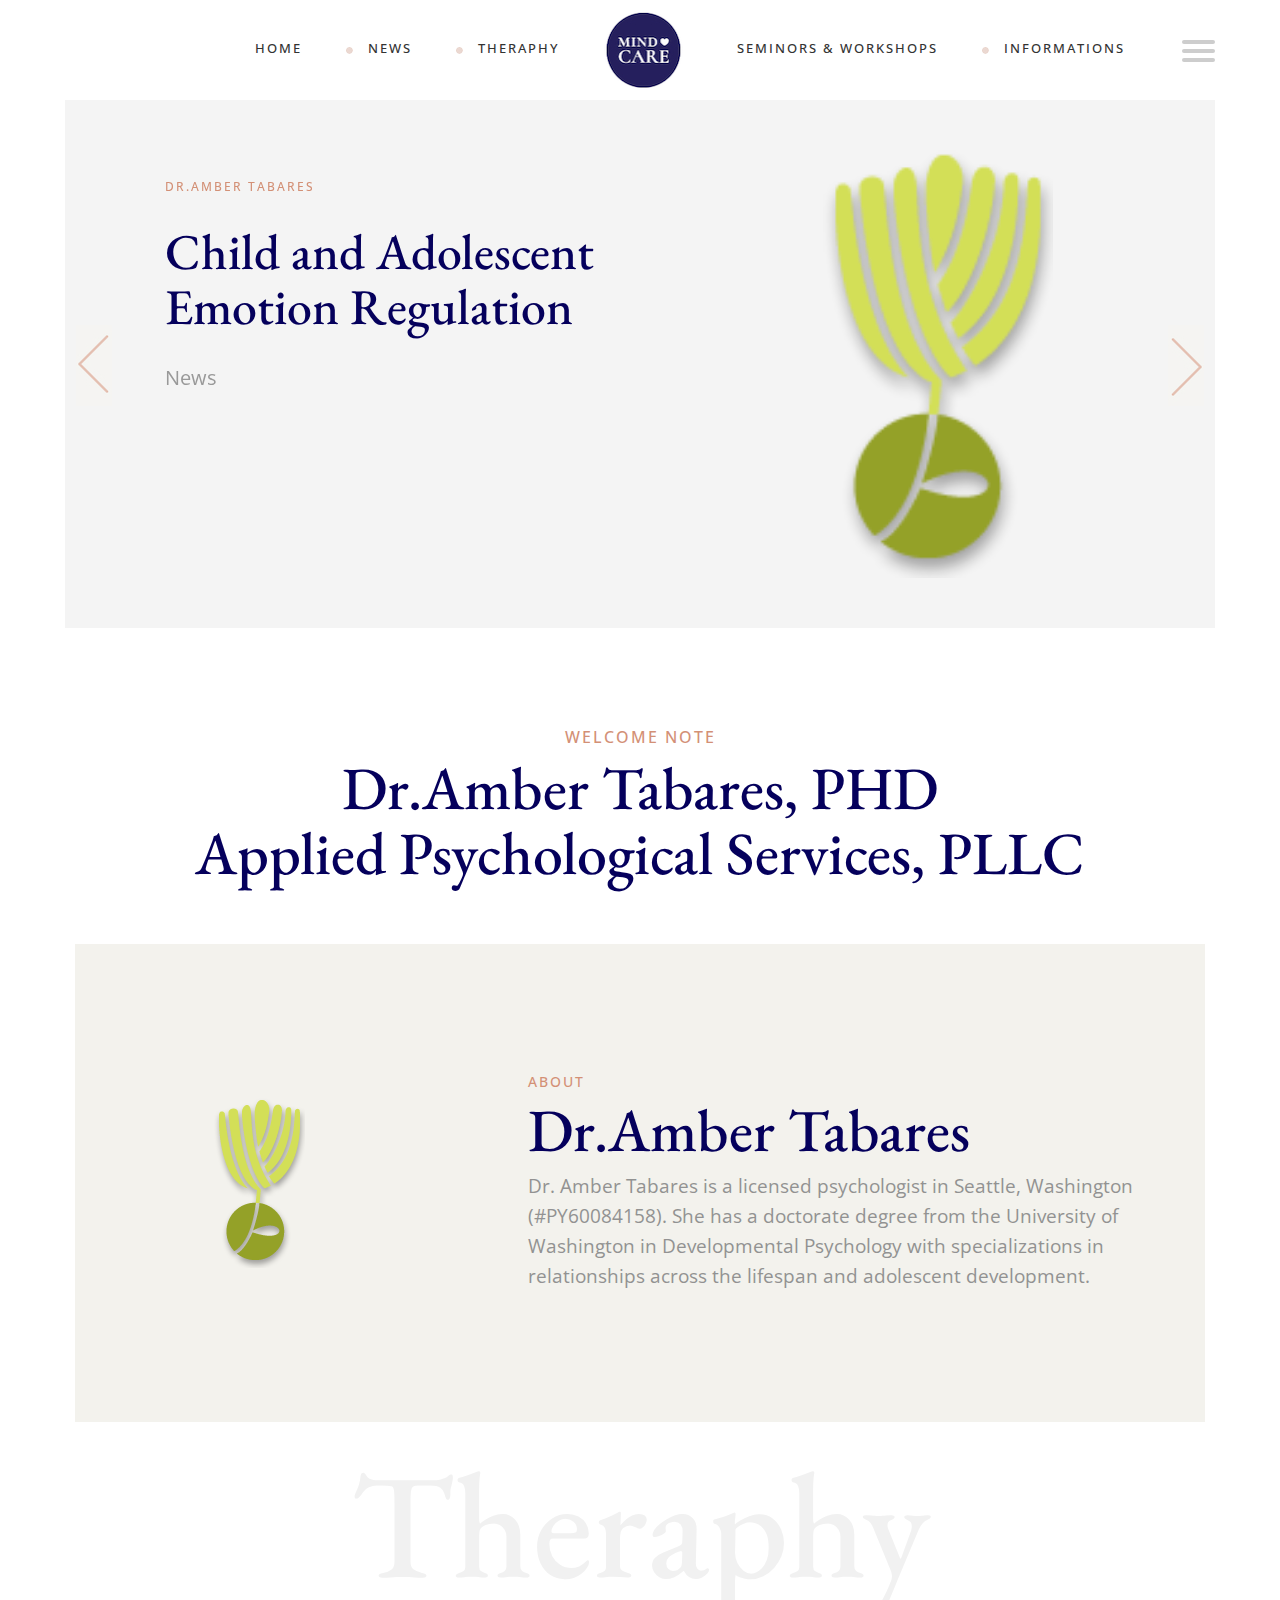
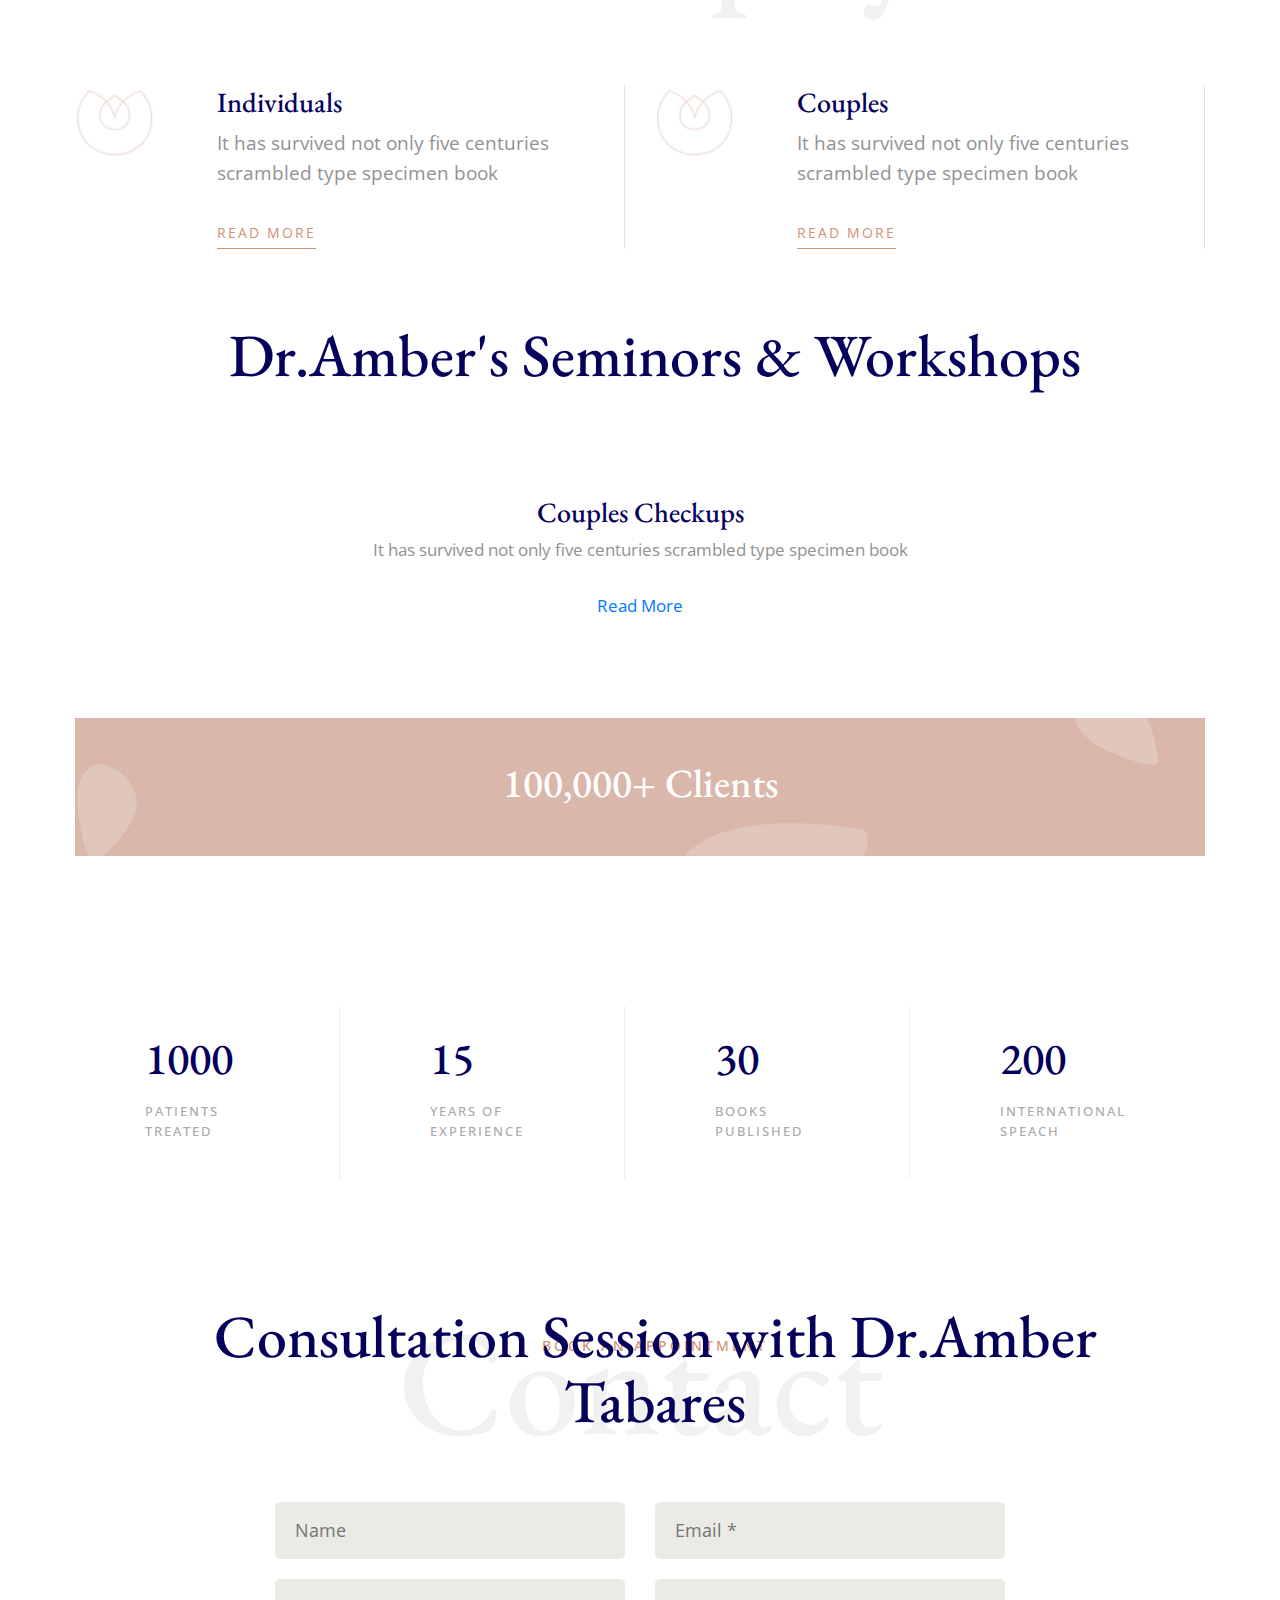
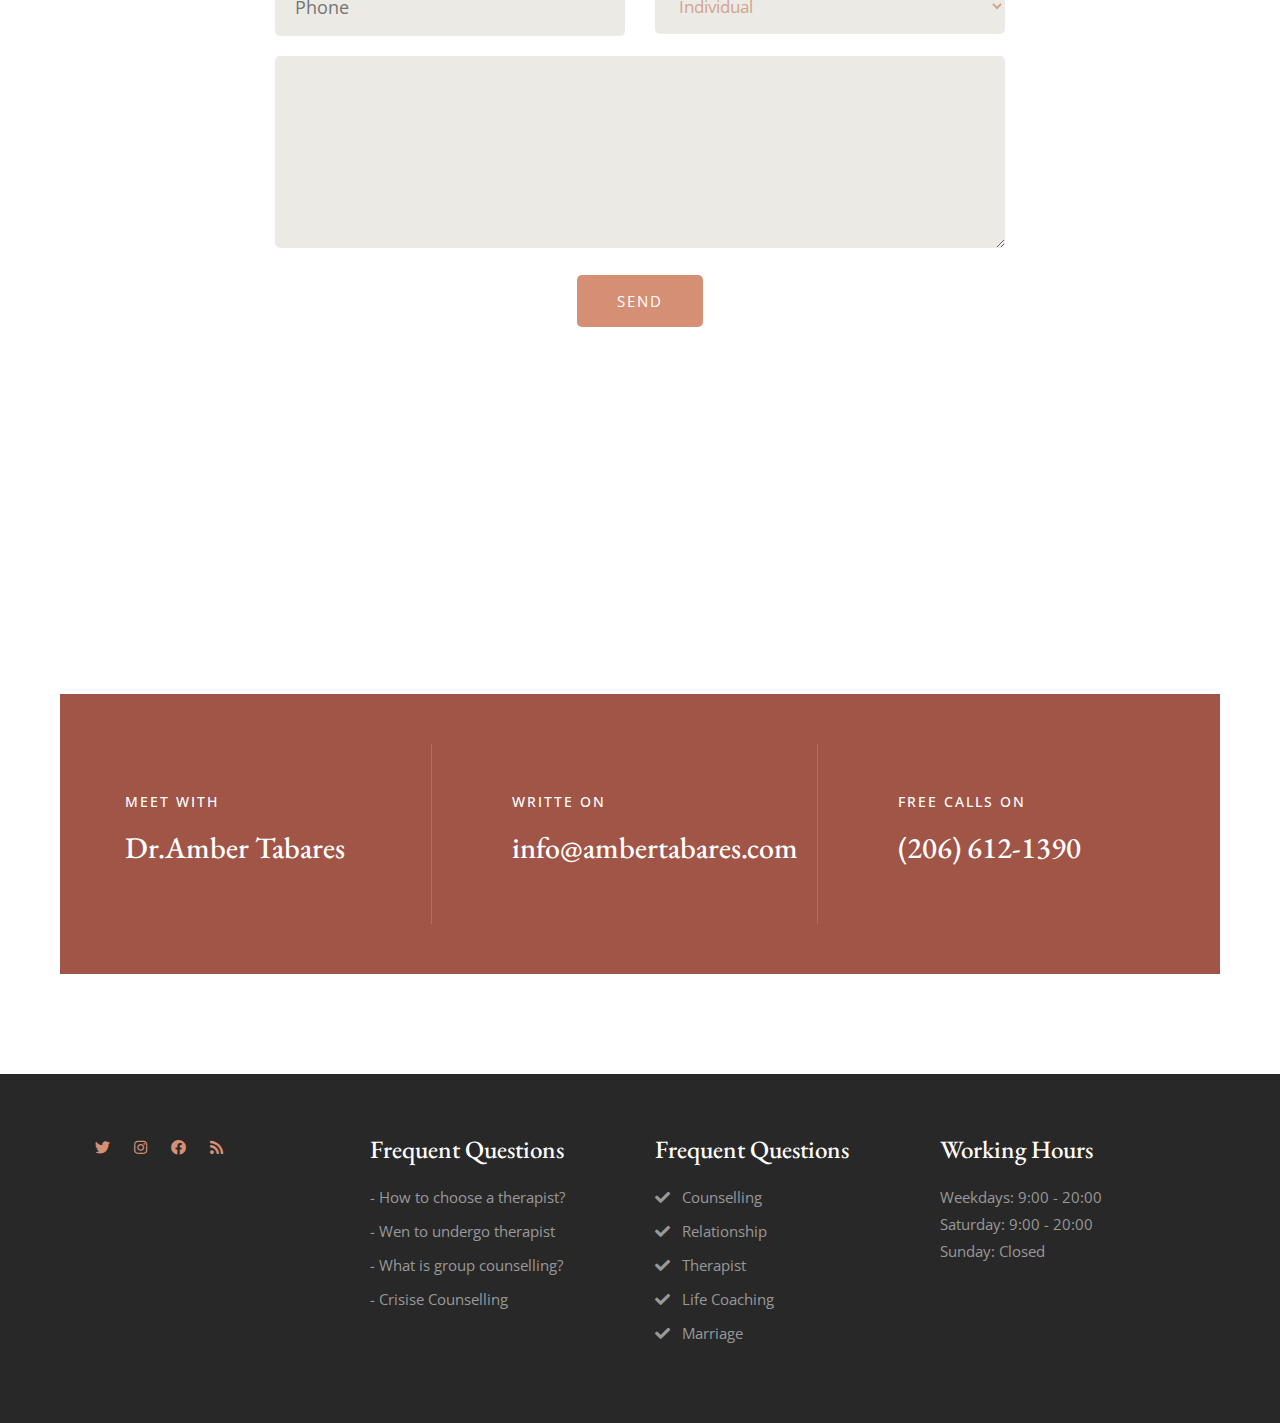
==== amber.html @ 950cd380 "2st commit" ====
<!DOCTYPE html>
<html lang="en">

<head>
    <meta name="viewport" content="width=device-width, initial-scale=1" />
    <meta http-equiv="content-type" content="text/html; charset=utf-8" />
    <meta name="author" content="Mindcare"/>
    <meta name="description" content="Mindcare">
    <link rel="icon" type="image/png" href="images/favicon.png">   
    <meta http-equiv="X-UA-Compatible" content="IE=edge">
    <!-- Document title -->
    <title>Mindcare</title>
    <!-- Stylesheets & Fonts -->
	<link href="css/style.css" rel="stylesheet">
	<link href="css/plugins.css" rel="stylesheet">
	<link href="https://fonts.googleapis.com/css2?family=Open+Sans:wght@400;600;700&display=swap" rel="stylesheet">
	<link href="https://fonts.googleapis.com/css2?family=EB+Garamond:ital,wght@0,400;0,500;0,600;0,700;0,800;1,600&display=swap" rel="stylesheet">
</head>

<body>
    <!-- Body Inner -->
    <div class="body-main-div">
		<div class="header-div">
			<div class="container-fluid">
				<div class="row">
					<div class="col-lg-12 col-12 col-md-12">
						<ul class="menu-div res-hide">
							<li><a href="#"> Home </a></li>
							<li><a href="#"> <img src="images/dot.png" alt=""/> News </a></li>
							<li><a href="#"> <img src="images/dot.png" alt=""/> Theraphy </a></li>
							<li class="logo"><a href="index.html"> <img src="images/logo.png" alt=""/></a></li>
							<li><a href="#"> Seminors & Workshops </a></li>
							<li><a href="#"> <img src="images/dot.png" alt=""/> Informations </a></li>
						
						</ul>
						<div class="logo desk-hide res-block p-xs-20">
							<a href="index.html"> <img src="images/logo.png" alt=""/></a>
						</div>
							
						<nav role='navigation'>
							<div id="menuToggle">
								<input type="checkbox" />
								<span></span>
								<span></span>
								<span></span>
								<ul id="menu" class="res-menu">
									<li><a href="#"> <img src="images/dot.png" alt=""/> Home </a></li>
									<li><a href="#"> <img src="images/dot.png" alt=""/> News </a></li>
									<li><a href="#"> <img src="images/dot.png" alt=""/> Theraphy </a></li>
									<li><a href="#"> <img src="images/dot.png" alt=""/> Seminors & Workshops  </a></li>
									<li><a href="#"> <img src="images/dot.png" alt=""/> Informations </a></li>
								
								</ul>
							</div>
						</nav>
					</div>
				</div>
			</div>
		</div>
		
		<!-- Banner div -->
		<div class="banner-div">
			<div class="container-fluid">
				<div class=" background-grey">
					<div id="demo" class="carousel slide" data-ride="carousel">

	  
						<!-- The slideshow -->
						<div class="carousel-inner">
							<div class="carousel-item active">
								<div class="row">
									<div class="col-lg-7">
										<div class="banner-des">
											<h6>Dr.Amber Tabares</h6>
											<h2 class="f-xs-25">Child and Adolescent Emotion Regulation</h2>
											<p class="f-xs-16">News</p>
											
										</div>
									</div>
									<div class="col-lg-5 col-md-7 center">
										<img src="images/logoflower.png" alt="" style="width: 80% !important;" class="banner-img"/>
									</div>
								</div>
							</div>
							<div class="carousel-item">
								<div class="row">
									<div class="col-lg-7">
										<div class="banner-des">
											<h6>Dr.Amber Tabares</h6>
											<h2 class="f-xs-25"> The Benifits of Playing Video Games</h2>
											<p class="f-xs-16">News</p>
										</div>
									</div>
									<div class="col-lg-5 col-md-7 center">
										<img src="images/logoflower.png" alt=""  style="width: 80% !important;" class="banner-img"/>
									</div>
								</div>
							</div>
							<div class="carousel-item">
								<div class="row">
									<div class="col-lg-7">
										<div class="banner-des">
											<h6>Dr.Amber Tabares</h6>
											<h2 class="f-xs-25">Adolescent Emotional Response to Music and Risk-Taking Behavior</h2>
											<p class="f-xs-16">News</p>
										</div>
									</div>
									<div class="col-lg-5 col-md-7 center">
										<img src="images/logoflower.png" alt=""  style="width: 80% !important;" class="banner-img"/>
									</div>
								</div>
							</div>
		
						</div>
	  
						  <!-- Left and right controls -->
						  <a class="carousel-control-prev" href="#demo" data-slide="prev">
							<span> <img src="images/prev.jpg" alt="Previous"/> </span>
						  </a>
						  <a class="carousel-control-next" href="#demo" data-slide="next">
							<span> <img src="images/next.jpg" alt="Next"/>  </span>
						  </a>
					</div>

				</div>
			</div>
		</div>
		<!-- Banner div -->
		
		<div class="content-main-div">
		
			<div class="container">
				<div class="row">
					<div class="col-lg-12 col-md-12 text-center tit-div p-t-100 p-b-50">
						<h5>Welcome Note</h5>
						<h2 class="f-xs-25">Dr.Amber Tabares, PHD <br/>
						Applied Psychological Services, PLLC </h2>
						<!--<img src="images/sign.jpg" alt=""/>-->
					</div>
				</div>
			</div>
			
			<div class="container-fluid">
				<div class="doctor-bio-info p-50 p-xs-20">
					<div class="row">
						<div class="col-lg-4 col-md-6" style="    padding: 104px;">
							<img src="images/logoflower.png" alt="Dr. Daniel J"/>
						</div>
						<div class="col-lg-8 col-md-6">
							<div class="p-t-80 p-l-50 p-xs-20">
								<h5> About </h5>
								<h2 class="f-xs-25">Dr.Amber Tabares</h2>
								<p class="text-light-color p-b-50 f-xs-16">Dr. Amber Tabares is a licensed psychologist in Seattle, Washington (#PY60084158). She has a doctorate degree from the University of Washington in Developmental Psychology with specializations in relationships across the lifespan and adolescent development.</p>
								<!--<img src="images/award1.png" alt=""/>
								<img src="images/award2.png" alt=""/>
								<img src="images/award3.png" alt=""/>-->
							</div>
						</div>
					</div>
				</div>
			</div>
			<div class="marg-titi m-t-50 m-b-3 col-lg-10 text-center center">
						<h1>Theraphy</h1>
						</div>
			<div class="container-fluid">
				<div class="p-t-100 p-b-80 ">
					<div class="row">
						<div class="col-lg-6 col-md-6 col-12">
							<div class="abt-three-box">
								<div class="row">
									<div class="col-lg-3">
										<img src="images/icon1.png" alt=""/>
									</div>
									<div class="col-lg-9">
										<h3>Individuals</h3>
										<p class="text-light-color p-b-30">It has survived not only five centuries
									scrambled  type specimen book</p>
										<a href="#">Read More</a>
									</div>
								</div>
							</div>
						</div>
						<div class="col-lg-6 col-md-6 col-12">
							<div class="abt-three-box">
								<div class="row">
									<div class="col-lg-3">
										<img src="images/icon1.png" alt=""/>
									</div>
									<div class="col-lg-9">
										<h3>Couples</h3>
										<p class="text-light-color p-b-30">It has survived not only five centuries
									scrambled  type specimen book</p>
										<a href="#">Read More</a>
									</div>
								</div>
							</div>
						</div>
						
						
					</div>
				</div>
			</div>
			
			<div class="container-fluid" style="margin-top:17px">
				<div class="row">
					<div class="marg-titi m-t-50 m-b-100 col-lg-10 text-center center">
					<!--	<h1> Videos</h1>-->
						<h2 class="f-xs-25">Dr.Amber's Seminors & Workshops</h2>
					</div>
				</div>
				<div class="row" style=" text-align: center;">		
				<div class="col-lg-12 col-md-12">
						<div>
										<h3 style="color:#05005c;">Couples Checkups</h3>
										<p class="text-light-color p-b-30">It has survived not only five centuries
									scrambled  type specimen book</p>
										<a href="#">Read More</a>
									</div>
					</div>
					
				</div>
				
			</div>
			
			
			<div class="container-fluid">
				<div class="row">
					<div class="col-lg-12">
						<div class="youtube-couting">
							<h2>100,000+ Clients</h2>
						</div>
					</div>
				</div>
			</div>
			
			<div class="container">
				<div class="row p-t-50 p-b-50">
					<div class="col-lg-3 col-md-3">
						<div class="counter-increment">
							<h3>1000</h3>
							<h5>Patients Treated</h5>
						</div>
					</div>
					<div class="col-lg-3 col-md-3">
						<div class="counter-increment">
							<h3>15</h3>
							<h5>Years Of Experience</h5>
						</div>
					</div>
					<div class="col-lg-3 col-md-3">
						<div class="counter-increment">
							<h3>30</h3>
							<h5>Books Published</h5>
						</div>
					</div>
					<div class="col-lg-3 col-md-3">
						<div class="counter-increment border-0">
							<h3>200</h3>
							<h5>International Speach</h5>
						</div>
					</div>
				</div>
			</div>
			
		
			
			<div class="container">
				<div class="row">
					<div class="marg-titi m-t-100 m-b-0 col-lg-10 text-center center">
						
						<h1> Contact</h1>
						<h5>Book an Appointment</h5>
						<h2 class="f-xs-25">Consultation Session with Dr.Amber Tabares</h2>

					</div>
				</div>
				
				<div class="row p-t-50 p-b-50">
					<div class="col-lg-8 center">
						<form  id="form" action="" method="post">
							<div class="row">
								<div class="col-lg-6">
									<input type="text" name="name" placeholder="Name" class="text-box" required/>
								</div>
								<div class="col-lg-6">
									<input type="text" name="email" placeholder="Email *" class="text-box" required/>
								</div>
								<div class="col-lg-6">
									<input type="text" name="phone" placeholder="Phone" class="text-box" required/>
								</div>
								<div class="col-lg-6">
									<select class="select-class">
										<option> Individual</option>
										<option> Group</option>
									</select>
								</div>
								
								<div class="col-lg-12">
									<textarea class="text-area" placeholder="Message" rows="6"> </textarea>
								</div>
								
								<div class="col-lg-12 text-center">
									<input class="send-btn" type="submit" value="SEND">
								</div>
							</div>
						</form>
					</div>
				</div>
			</div>
			
			<div class="container-fluid">
				<div class="row">
					<div class="col-lg-12 p-0">
						<div class="map-div">
							<iframe src="https://www.google.com/maps/embed?pb=!1m18!1m12!1m3!1d24198.14832525966!2d-74.0008560922509!3d40.70109499085198!2m3!1f0!2f0!3f0!3m2!1i1024!2i768!4f13.1!3m3!1m2!1s0x89c25a2343ce7b2b%3A0x2526ddba7abd465c!2sBrooklyn%20Bridge!5e0!3m2!1sen!2sin!4v1629629812385!5m2!1sen!2sin" width="100%" height="300" style="border:0;" allowfullscreen="" loading="lazy"></iframe>
						</div>
					</div>
				</div>
			</div>
			
			<div class="container-fluid contact-details-bg">
				<div class="row">
					<div class="col-lg-4 col-md-4">
						<div class="b-contact-details">
							<h5>Meet with</h5>
							<h2>Dr.Amber Tabares</h2>
						</div>
					</div>
					<div class="col-lg-4 col-md-4">
						<div class="b-contact-details">
							<h5>Writte On</h5>
							<h2>info@ambertabares.com</h2>
						</div>
					</div>
					<div class="col-lg-4 col-md-4">
						<div class="b-contact-details border-0">
							<h5>Free Calls On</h5>
							<h2>(206) 612-1390</h2>
						</div>
					</div>
					
				</div>
			</div>
			
		</div>
		
		<div class="footer-div">
			<div class="container">
				<div class="row">
					<div class="col-lg-3 col-md-6">
						<ul class="social-icons">
							<li><a href="#"> <i class="fab fa-twitter"></i></a></li>
							<li><a href="#"> <i class="fab fa-instagram"></i></a></li>
							<li><a href="#"> <i class="fab fa-facebook"></i></a></li>
							<li><a href="#"> <i class="fa fa-rss"></i></a></li>
						</ul>
					</div>
					<div class="col-lg-3 col-md-6">
						<h3>Frequent Questions</h3>
						<ul class="faq-list">
							<li><a href="#"> - How to choose a therapist?</a></li>
							<li><a href="#"> - Wen to undergo therapist</a></li>
							<li><a href="#"> - What is group counselling?</a></li>
							<li><a href="#"> - Crisise Counselling</a></li>
						</ul>
					</div>
					<div class="col-lg-3 col-md-6">
						<h3>Frequent Questions</h3>
						<ul class="faq-list">
							<li><a href="#"> <i class="fa fa-check"></i> &nbsp; Counselling</a></li>
							<li><a href="#"> <i class="fa fa-check"></i> &nbsp; Relationship</a></li>
							<li><a href="#"> <i class="fa fa-check"></i> &nbsp; Therapist</a></li>
							<li><a href="#"> <i class="fa fa-check"></i> &nbsp; Life Coaching</a></li>
							<li><a href="#"> <i class="fa fa-check"></i> &nbsp; Marriage</a></li>
						</ul>
					</div>
					<div class="col-lg-3 col-md-6">
						<h3>Working Hours</h3>
						<p>Weekdays: 9:00 - 20:00 </p>
						<p>Saturday: 9:00 - 20:00 </p>
						<p>Sunday: Closed </p>
					</div>
				</div>
			</div>
		</div>
   
    </div>  
	
   							
	
	
    <!--Plugins-->
    <script src="https://ajax.googleapis.com/ajax/libs/jquery/3.2.1/jquery.min.js"></script>
	<script src="https://maxcdn.bootstrapcdn.com/bootstrap/4.1.0/js/bootstrap.bundle.min.js"></script>

    <script>
	$(document).ready(function() {
	  $("#form").validate();
	});
</script>
	
</body>

</html>
---- css/style.css ----
@import "normalise.css";
@import "helpers.css";

html{font-smoothing:antialiased;-webkit-font-smoothing:antialiased;-moz-font-smoothing:antialiased; scroll-behavior: smooth;}
body { 
    background: var(--color-white);
    color: var(--text-dark) !important;
	font-family:var(--font) !important;
	padding:0;
	margin:0;
	font-size:17px !important ;
	
}
.clear{clear:both;}
img{max-width:100%;width:auto\9;height:auto;border:0;-ms-interpolation-mode:bicubic; vertical-align: middle;}
a{text-decoration: none; color: inherit;}
ul{ margin:0; list-style: none; padding:0px; }
p{ margin:0 !important;}
a:hover{ text-decoration:none !important;}

h1,h2,h3{font-family:'EB Garamond', serif;}
.text-light-color{ color: var(--text-light) !important;}
.body-main-div{ background:#fff; padding:0px 0px; color: var(--text-black);}


.header-div{
background: #fff;
padding:0 60px;
}
.menu-div{ text-align:right;}
.menu-div { margin:10px 60px 10px 0;}
.menu-div  li{ display:inline-block;
}
.menu-div  li a{  color:#333;
text-transform:uppercase;
font-size:13px;
font-weight:500;
padding:10px 20px;
letter-spacing:2px;
}
.menu-div  li a img{ padding:0 10px 0 0;}
.banner-div{  padding:0 50px;}
.banner-des{ padding:80px 100px;}
.banner-des h6{color:#d39076; text-transform:uppercase; font-size:12px; letter-spacing:2px;}
.banner-des h2{font-size:50px; line-height:55px; color:#05005c; margin:30px 0;}
.banner-des p{font-size:20px; line-height:28px; color:#999; margin:20px 0; }
.banner-img{ width:100%; padding:50px 70px;}
.banner-div .carousel-control-next, .banner-div .carousel-control-prev{ font-size:50px !important; color:#d39076 !important;}
.carousel-control-prev { left:-5% !important;}
.carousel-control-next{ right:-5% !important;}
.content-main-div{ padding:0 60px;}

.tit-div{}
.tit-div h5{ color:#d39076; text-transform:uppercase; font-size:16px; letter-spacing:2px;}
.tit-div h2{ font-size:60px; line-height:65px; color:#05005c;}
.doctor-bio-info{
	background: var(--color-light);
	
}
.doctor-bio-info p{
	font-size:19px;
	line-height:30px;
}
.doctor-bio-info h2{font-size:60px; line-height:65px; color:#05005c;}
.doctor-bio-info h5
{ color:#d39076; text-transform:uppercase; font-size:14px; letter-spacing:2px;}
.abt-three-box { border-right:1px solid #eedfd8; padding-right:10px;}
.abt-three-box h3{font-size:28px; line-height:35px; color:#05005c;}
.abt-three-box p{
	font-size:19px;
	line-height:30px;
}

.abt-three-box a{
	font-size:14px;
	line-height:30px;
	text-transform:uppercase;
	color:#d39076;
	border-bottom:1px solid #d39076;
	display:inline-block;
	padding-bottom:0px;
	letter-spacing:2px;
}
.border-last-0{ border:0 !important;}
.marg-titi{ position:relative;}
.marg-titi h1{font-size:150px; line-height:105px; color:#f1f1f1; }
.marg-titi h2{
	position:absolute;
	bottom:0%;
	font-size:60px; line-height:65px; color:#05005c;
	width:100%;
	text-align:center;
}
.marg-titi h5{
	position:absolute;
	bottom:50%;
	font-size:14px; line-height:65px; color:#d58f75;
	width:100%;
	text-align:center;
	text-transform:uppercase;
	letter-spacing:3px;
}
.youtube-couting{
	background-image:url(../images/yt-bg.jpg);
	
	background-position: center;
  background-repeat: no-repeat;
  background-size: cover;
	width:100%;
	padding:40px 50px;
	text-align:center;
	margin:100px 0;
}

.youtube-couting h2{
	color:#fff;
	font-size:40px;
	line-height:50px;
}
.book-order-div{ padding:10px;}
.book-order-div img{ width:100%;}
.btnn{ 
background:#d58f75 !important;
color:#fff;
font-size:13px;
padding:12px 25px;
border-radius:5px;
text-transform:uppercase;
letter-spacing:2px;
}
.youtube-div { padding:10px;}
.youtube-box{position:relative;text-align:center; width:100%;}
.youtube-div h3{font-size:25px; line-height:35px; color:#05005c; text-align:center; margin-top:30px;}
.play-btn{ position:absolute; z-index:99; top:30%; width:100%; text-align:center; }
.counter-increment{ 
border-right:1px solid #f4eae8;
padding:30px 60px;}
.counter-increment h3{ font-size:45px; line-height:45px; color:#05005c; margin-bottom:20px;}
.counter-increment h5{color:#aaa; font-size:13px; text-transform:uppercase; letter-spacing:2px; line-height:20px;}
.text-box{
	background:#ebeae5; border-radius:5px;
	border:0;
	color:#d58f75;
	font-size:18px;
	padding:15px 20px;
	width:100%;
	margin:10px 0;
}
.text-area{
	background:#ebeae5; border-radius:5px;
	border:0;
	color:#d58f75;
	font-size:18px;
	padding:15px 20px;
	width:100%;
	margin:10px 0;
}
.send-btn{
	
	background:#d58f75; border-radius:5px;
	border:0;
	color:#fff;
	font-size:15px;
	padding:15px 40px;
	text-transform:uppercase;
	margin:10px 0;
	letter-spacing:2px;
}
.contact-details-bg{ background:#a15547; padding:50px 0 50px 0; margin-bottom:100px;}
.b-contact-details{ border-right:1px solid #b36d60; padding:50px; }
.b-contact-details h2{ color:#fff; font-size:30px; margin-top:20px; }
.b-contact-details h5{ text-transform:uppercase; font-size:14px; letter-spacing:2px; color:#fff;}
.footer-div{ background:#282828; padding:60px 0; color:#999; line-height:27px; font-size:15px;}
.footer-div h3{ color:#fff; font-size:25px; margin-bottom:20px;}
.social-icons li{ display:inline-block; padding:0 10px;}
.social-icons li a{color:#d58f75; font-size:15px;}
.faq-list li{ margin:7px 0;}
.faq-list li a{ color:#999; font-size:15px;}

.res-menu li a{ color:#333; text-align:center;text-transform:uppercase; font-size:15px; letter-spacing:2px;
}

#menuToggle {
	display: block;
	position: absolute;
	top: 40px;
	right: 5px;
	z-index: 999;
	-webkit-user-select: none;
	user-select: none;
}

#menuToggle input {
	display: block;
	width: 40px;
	height: 32px;
	position: absolute;
	top: -7px;
	left: -5px;
	cursor: pointer;
	opacity: 0;
	z-index: 9999;
	-webkit-touch-callout: none;
}

#menuToggle span {
	display: block;
	width: 33px;
	height: 4px;
	margin-bottom: 5px;
	position: relative;
	background: #cdcdcd;
	border-radius: 3px;
	z-index: 1;
	transform-origin: 4px 0px;
	transition: transform 0.5s cubic-bezier(0.77, 0.2, 0.05, 1.0),
	background 0.5s cubic-bezier(0.77, 0.2, 0.05, 1.0),
	opacity 0.55s ease;
}

#menuToggle span:first-child {
	transform-origin: 0% 0%;
}

#menuToggle span:nth-last-child(2) {
	transform-origin: 0% 100%;
}

#menuToggle input:checked~span {
	opacity: 1;
	transform: rotate(45deg) translate(-2px, -1px);
	background: #232323;
}

#menuToggle input:checked~span:nth-last-child(3) {
	opacity: 0;
	transform: rotate(0deg) scale(0.2, 0.2);
}

#menuToggle input:checked~span:nth-last-child(2) {
	opacity: 1;
	transform: rotate(-45deg) translate(0, -1px);
}

#menu {
	position: fixed;
	width: 100%;
	margin: -100px 0 0 0;
	padding: 50px;
	padding-top: 125px;
	right:0;
	background: #ededed;
	list-style-type: none;
	-webkit-font-smoothing: antialiased;
	transform-origin: 0% 0%;
	transform: translate(100%, 0);

	transition: transform 0.5s cubic-bezier(0.77, 0.2, 0.05, 1.0);
	min-height:100%;
	height:100%;
}

#menu li {
	padding: 10px 0;
	font-size: 22px;
	text-align:center;
}

#menuToggle input:checked~ul {
	transform: scale(1.0, 1.0);
	opacity: 1;
}
.desk-hide{ display:none;}

.select-class{
	width: 100%;
background: #ebeae5;
border: 0;
padding: 15px 20px;
border-radius: 5px;
color: #d2a48e;
margin: 10px 0;}

label.error {
    color: red;
    font-size: 1rem;
    display: block;
    margin-top: 5px;
}

input.error {
    border: 1px dashed red;
    font-weight: 300;
    color: red;
}

@media (min-width: 768px) and  (max-width: 1024px) { 
.counter-increment{ text-align:center; padding:20px;}
.b-contact-details{ padding:10px;}
.b-contact-details h2{ font-size:20px;}
.header-div, .banner-div, .content-main-div{ padding:0 50px;}
	.banner-des{ padding:50px 20px 20px; text-align:center;}
	.f-xs-25{ font-size:30px !important; line-height:40px !important;}
	.f-xs-16{font-size:16px !important; line-height:24px !important;}
	.banner-des h2{ margin:10px 0 !important;}
	.doctor-bio-info .p-xs-20 img{ width:60px;}
	.marg-titi h1 {    font-size: 86px;    line-height: 71px;}
	.marg-titi h2{ width:90%;}
	.marg-titi{ margin:40px auto !important;}
	.youtube-div h3 {
    font-size: 20px;
    line-height: 23px;
	}
	.menu-div li a{ padding:10px 9px;}
	
}

@media (max-width: 767px) {
	
	.m-xs-b-30{ margin-bottom:30px;}
	.p-xs-20 {
    padding: 20px !important; } 
	.p-xs-0{ padding:0 !important;}
	.m-xs-0{ margin:0 !important;}
	.res-block{ display:block !important;}
	.res-hide{ display:none !important;}
	.header-div, .banner-div, .content-main-div{ padding:0 15px;}
	.banner-des{ padding:50px 20px 20px; text-align:center;}
	.f-xs-25{ font-size:30px !important; line-height:40px !important;}
	.f-xs-16{font-size:16px !important; line-height:24px !important;}
	.banner-des h2{ margin:10px 0 !important;}
	.banner-div .carousel-control-next img, .banner-div .carousel-control-prev img{ width:15px !important;}
	.doctor-bio-info .p-xs-20 img{ width:60px;}
	.abt-three-box{ text-align:center; border:0 !important; margin-bottom:50px;}
	.marg-titi h1 {    font-size: 86px;    line-height: 71px;}
	.marg-titi h2{ width:90%;}
	.marg-titi{ margin:40px 0 !important;}
	.youtube-couting h2{font-size:30px !important; line-height:40px !important;}
	.counter-increment{ text-align:center; padding:20px; border:0;}
	.book-order-div{ margin-bottom:20px; text-align:center;}
	.marg-titi h5{ bottom:75%;}
	.b-contact-details{ padding:20px !important; border:0; text-align:center; }
	.contact-details-bg{ margin-bottom:0;}
	.footer-div{ text-align:center;}
	.youtube-div h3{ margin:20px 0 40px 0;}
	.youtube-couting{ margin:30px 0;}
	.abt-three-box p {   font-size: 16px;    line-height: 22px;}
	#menuToggle {
    top: 48px;
    right: 19px;
	}
	
}
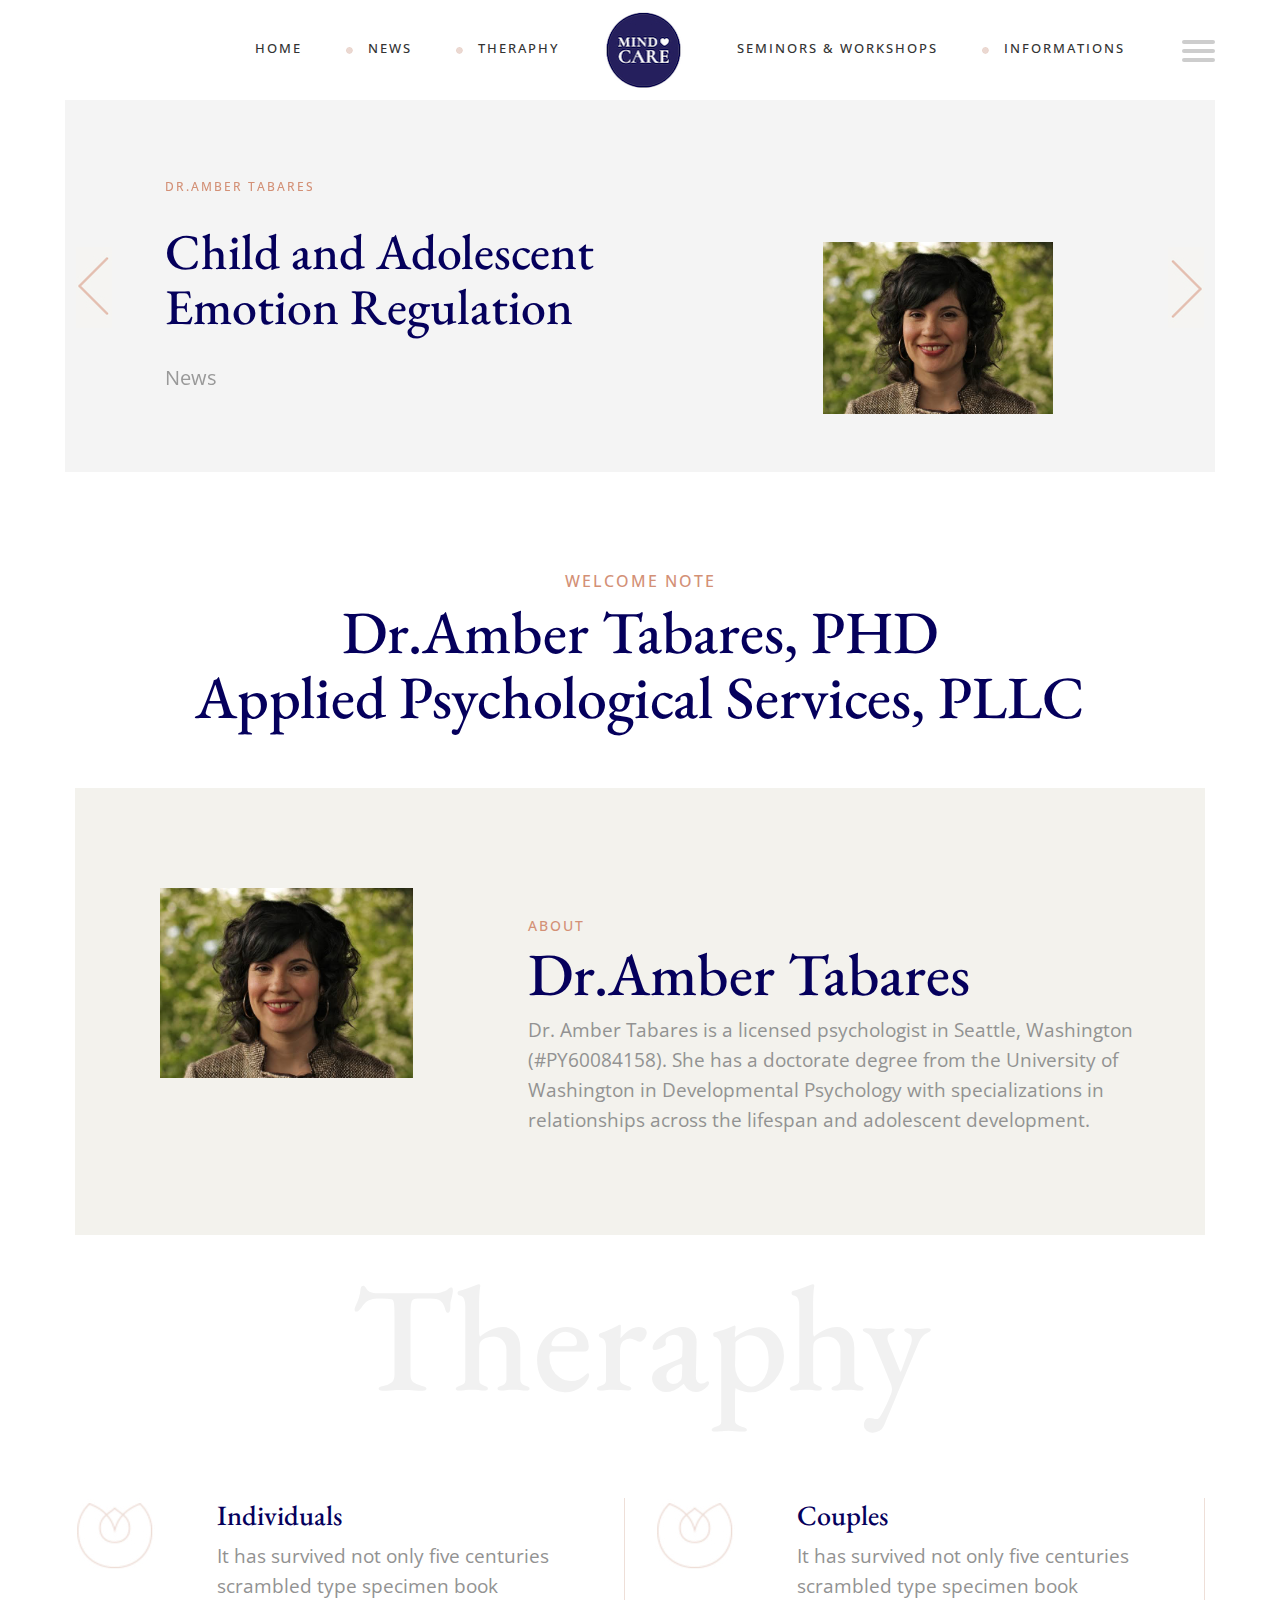
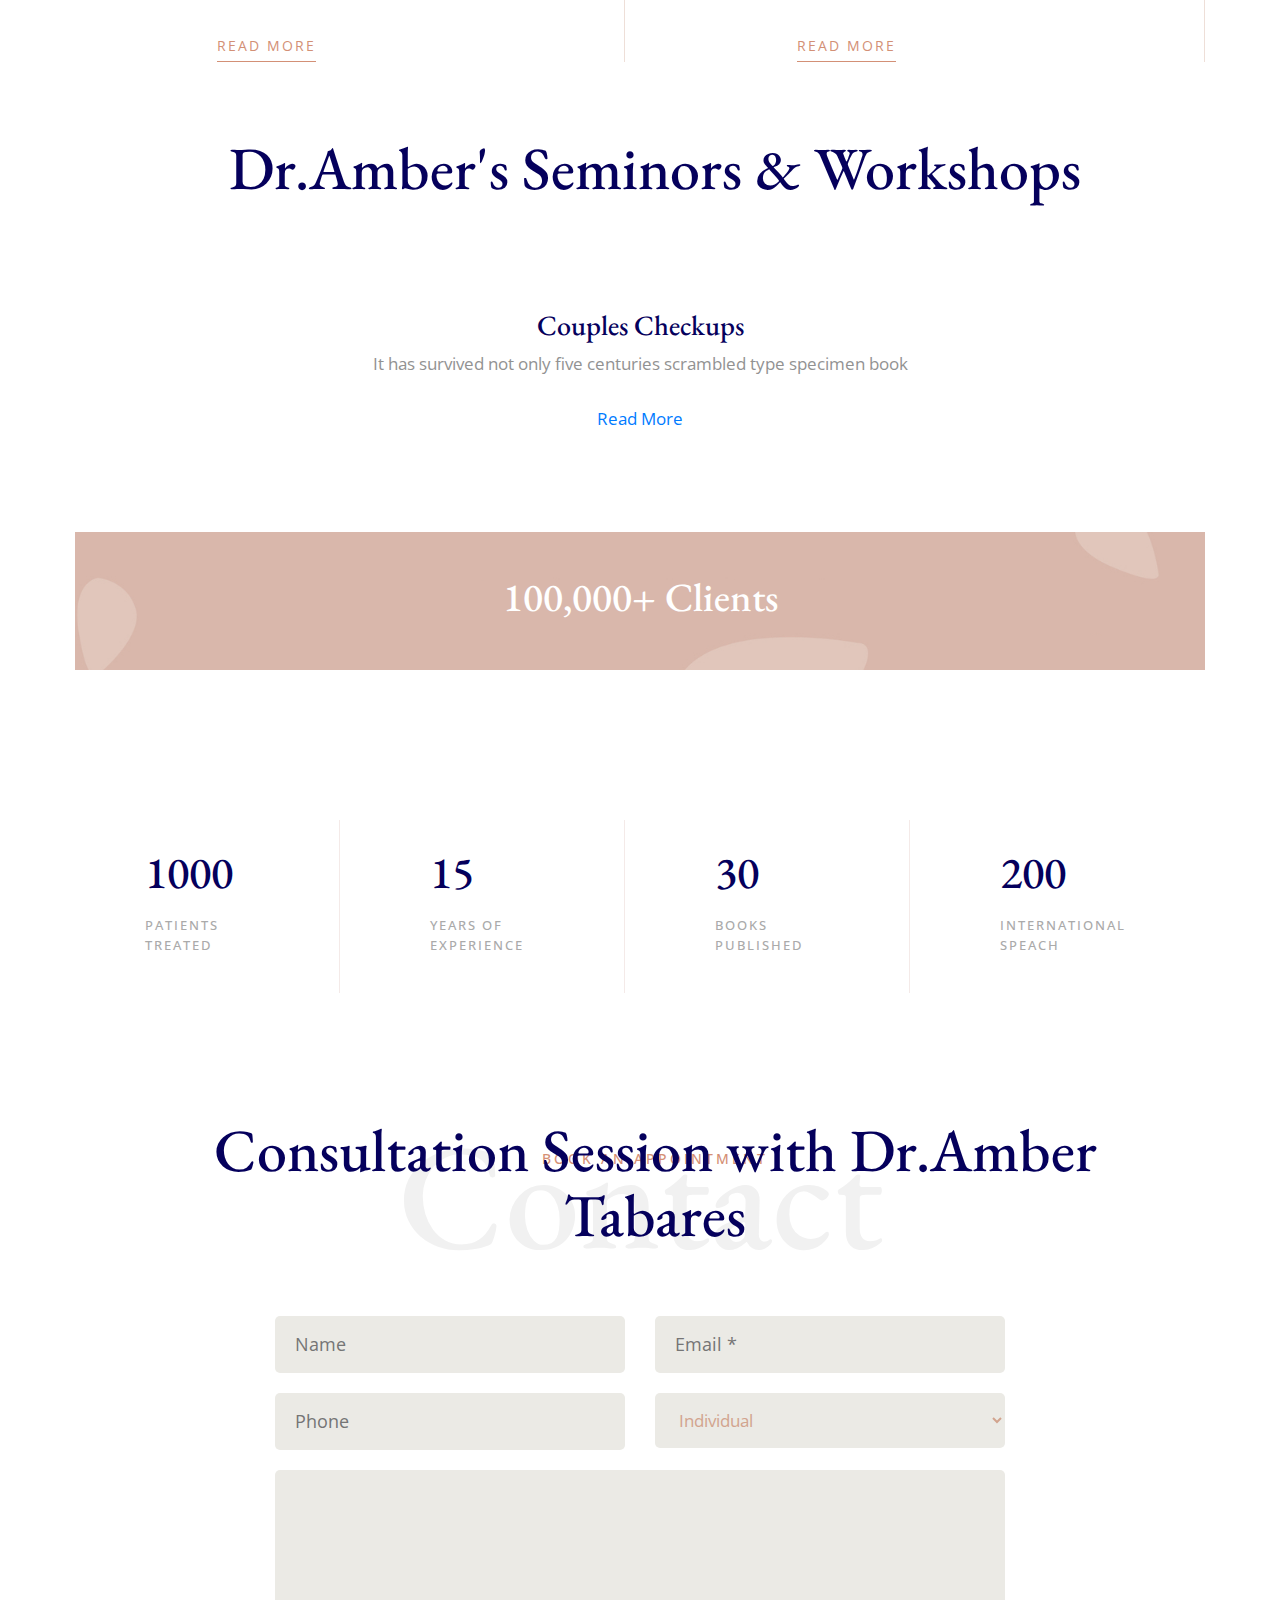
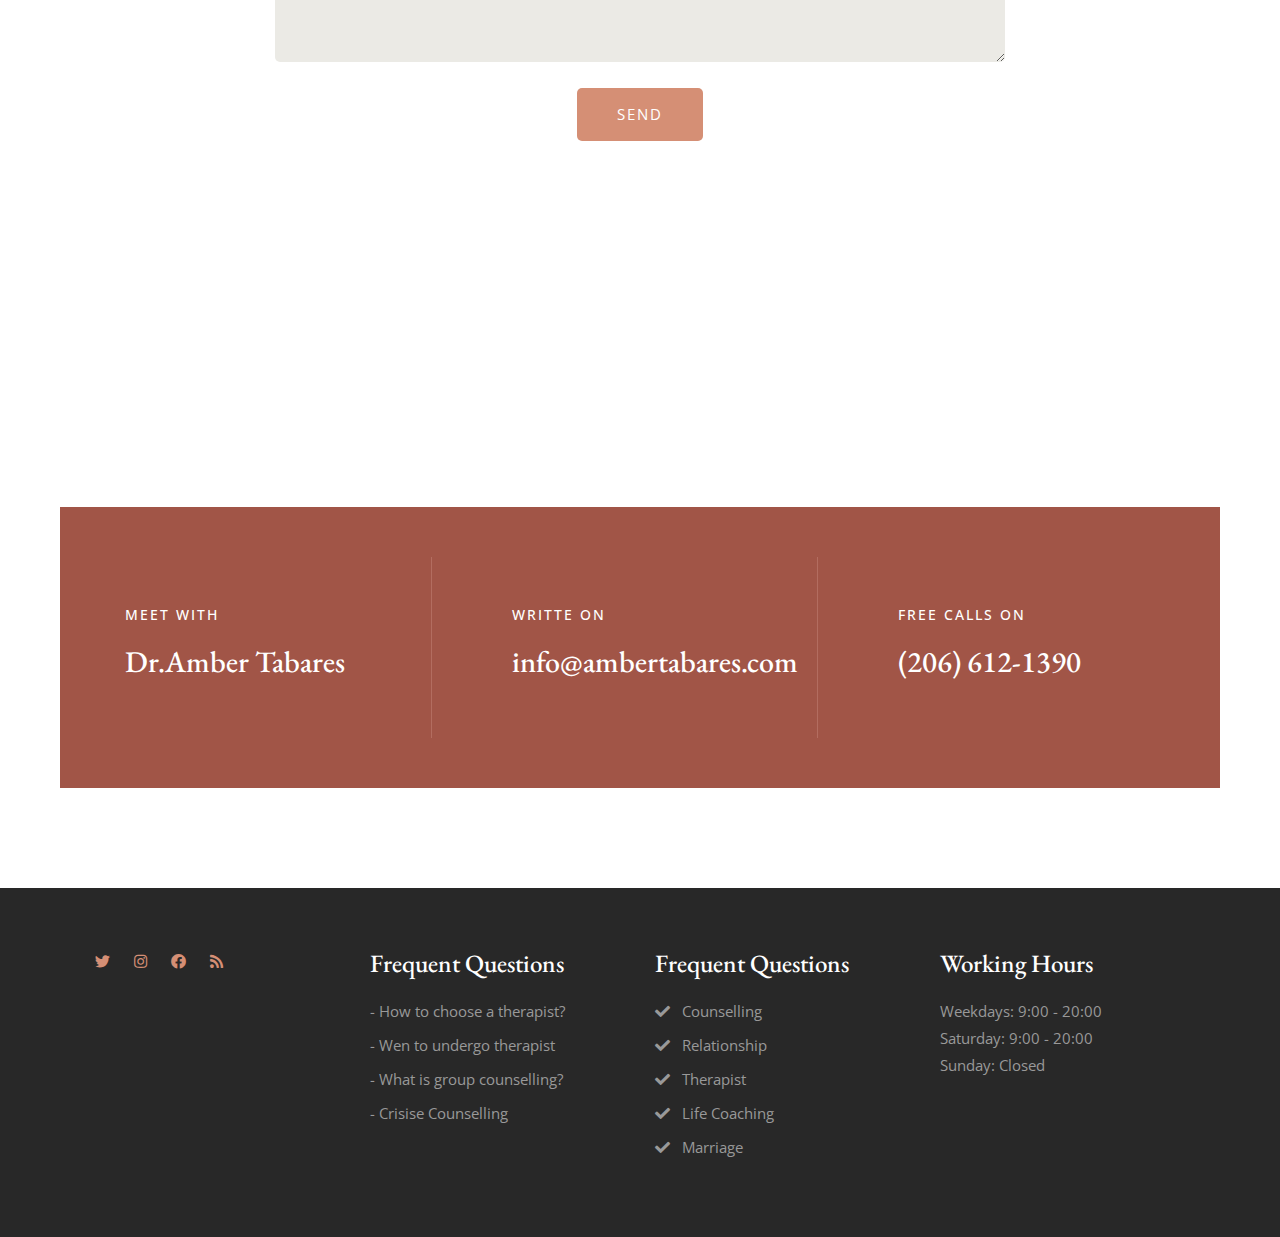
==== commit 17eed22a: "4th commit" ====
--- a/amber.html
+++ b/amber.html
@@ -77,8 +77,8 @@
 											
 										</div>
 									</div>
-									<div class="col-lg-5 col-md-7 center">
-										<img src="images/logoflower.png" alt="" style="width: 80% !important;" class="banner-img"/>
+									<div class="col-lg-5 col-md-7 center" style="    margin-top: 92px;">
+										<img src="images/amber.jpg" alt="" style="width: 80% !important;" class="banner-img"/>
 									</div>
 								</div>
 							</div>
@@ -91,8 +91,8 @@
 											<p class="f-xs-16">News</p>
 										</div>
 									</div>
-									<div class="col-lg-5 col-md-7 center">
-										<img src="images/logoflower.png" alt=""  style="width: 80% !important;" class="banner-img"/>
+									<div class="col-lg-5 col-md-7 center " style="    margin-top: 92px;">
+										<img src="images/amber.jpg" alt=""  style="width: 80% !important;" class="banner-img"/>
 									</div>
 								</div>
 							</div>
@@ -105,8 +105,8 @@
 											<p class="f-xs-16">News</p>
 										</div>
 									</div>
-									<div class="col-lg-5 col-md-7 center">
-										<img src="images/logoflower.png" alt=""  style="width: 80% !important;" class="banner-img"/>
+									<div class="col-lg-5 col-md-7 center" style="    margin-top: 92px;">
+										<img src="images/amber.jpg" alt=""  style="width: 80% !important;" class="banner-img"/>
 									</div>
 								</div>
 							</div>
@@ -143,8 +143,8 @@
 			<div class="container-fluid">
 				<div class="doctor-bio-info p-50 p-xs-20">
 					<div class="row">
-						<div class="col-lg-4 col-md-6" style="    padding: 104px;">
-							<img src="images/logoflower.png" alt="Dr. Daniel J"/>
+						<div class="col-lg-4 col-md-6" style="    padding: 50px;">
+							<img src="images/amber.jpg" alt="Dr. Daniel J"/>
 						</div>
 						<div class="col-lg-8 col-md-6">
 							<div class="p-t-80 p-l-50 p-xs-20">
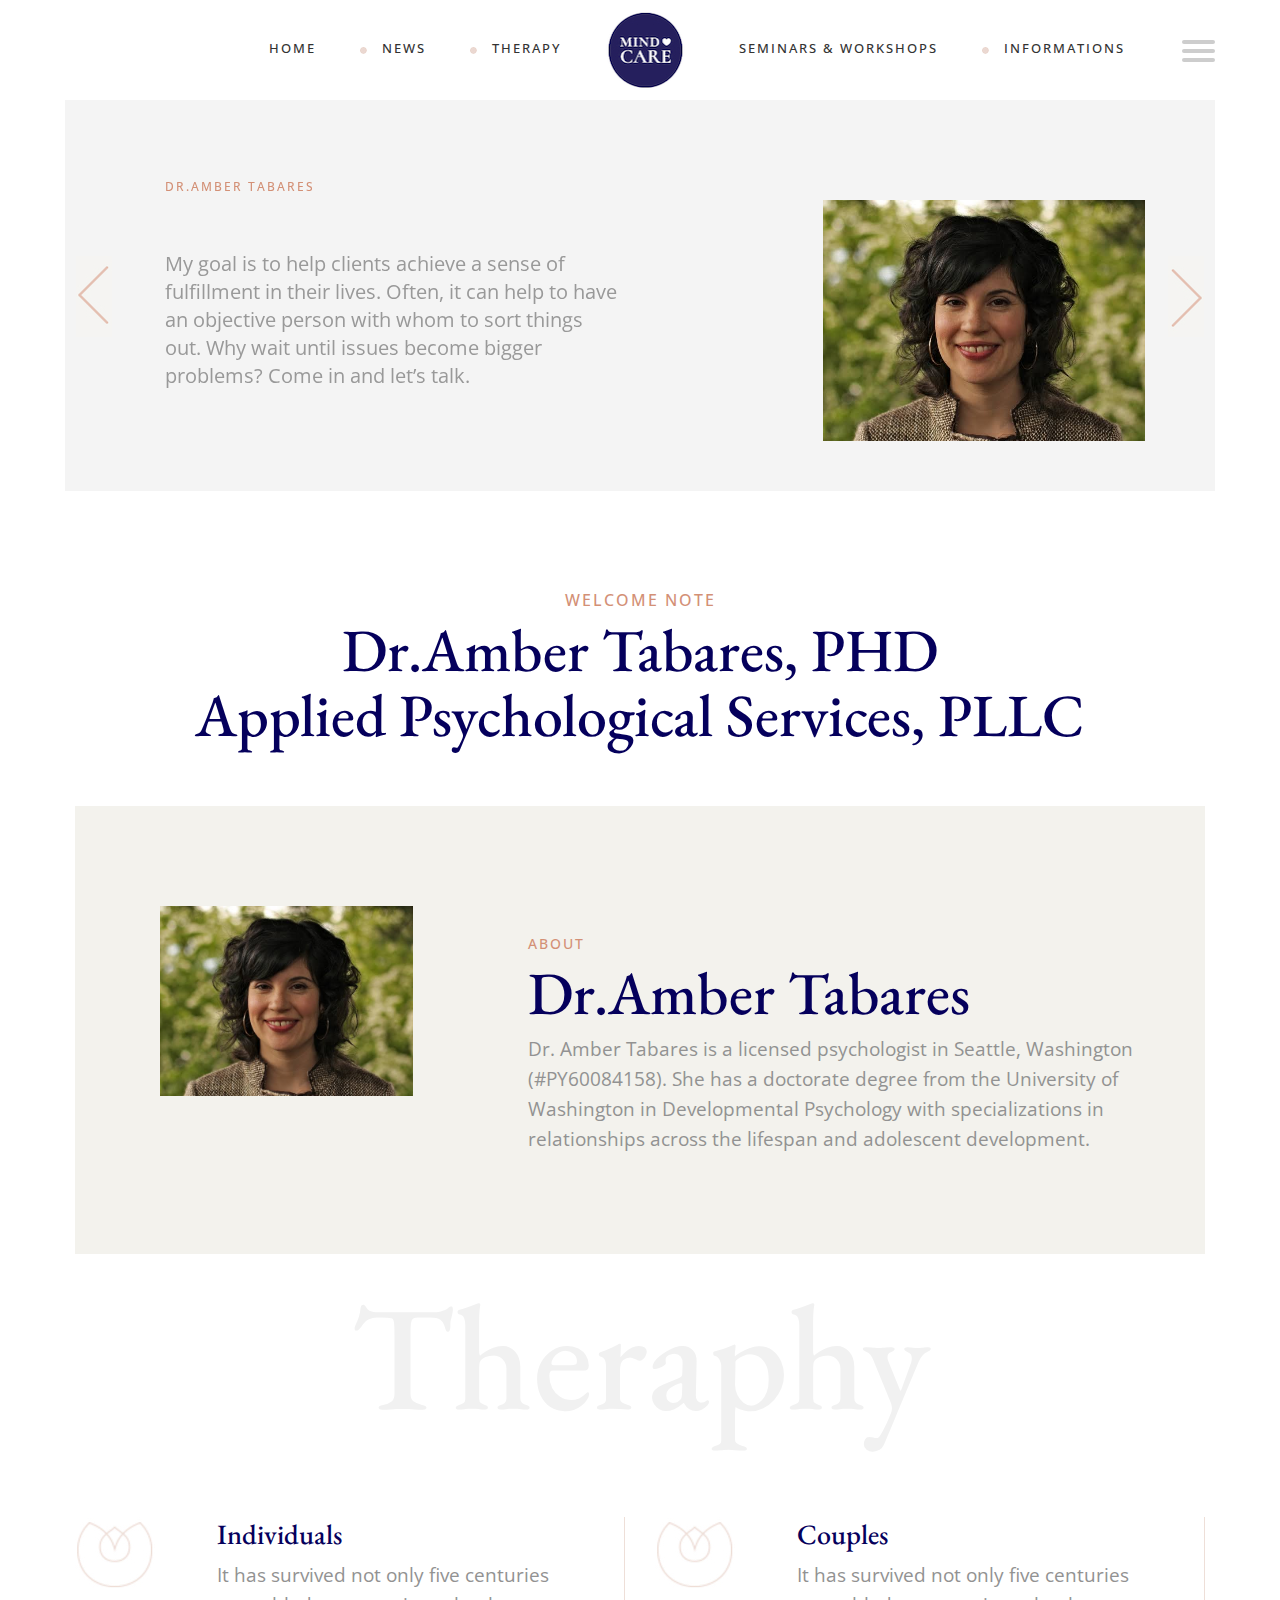
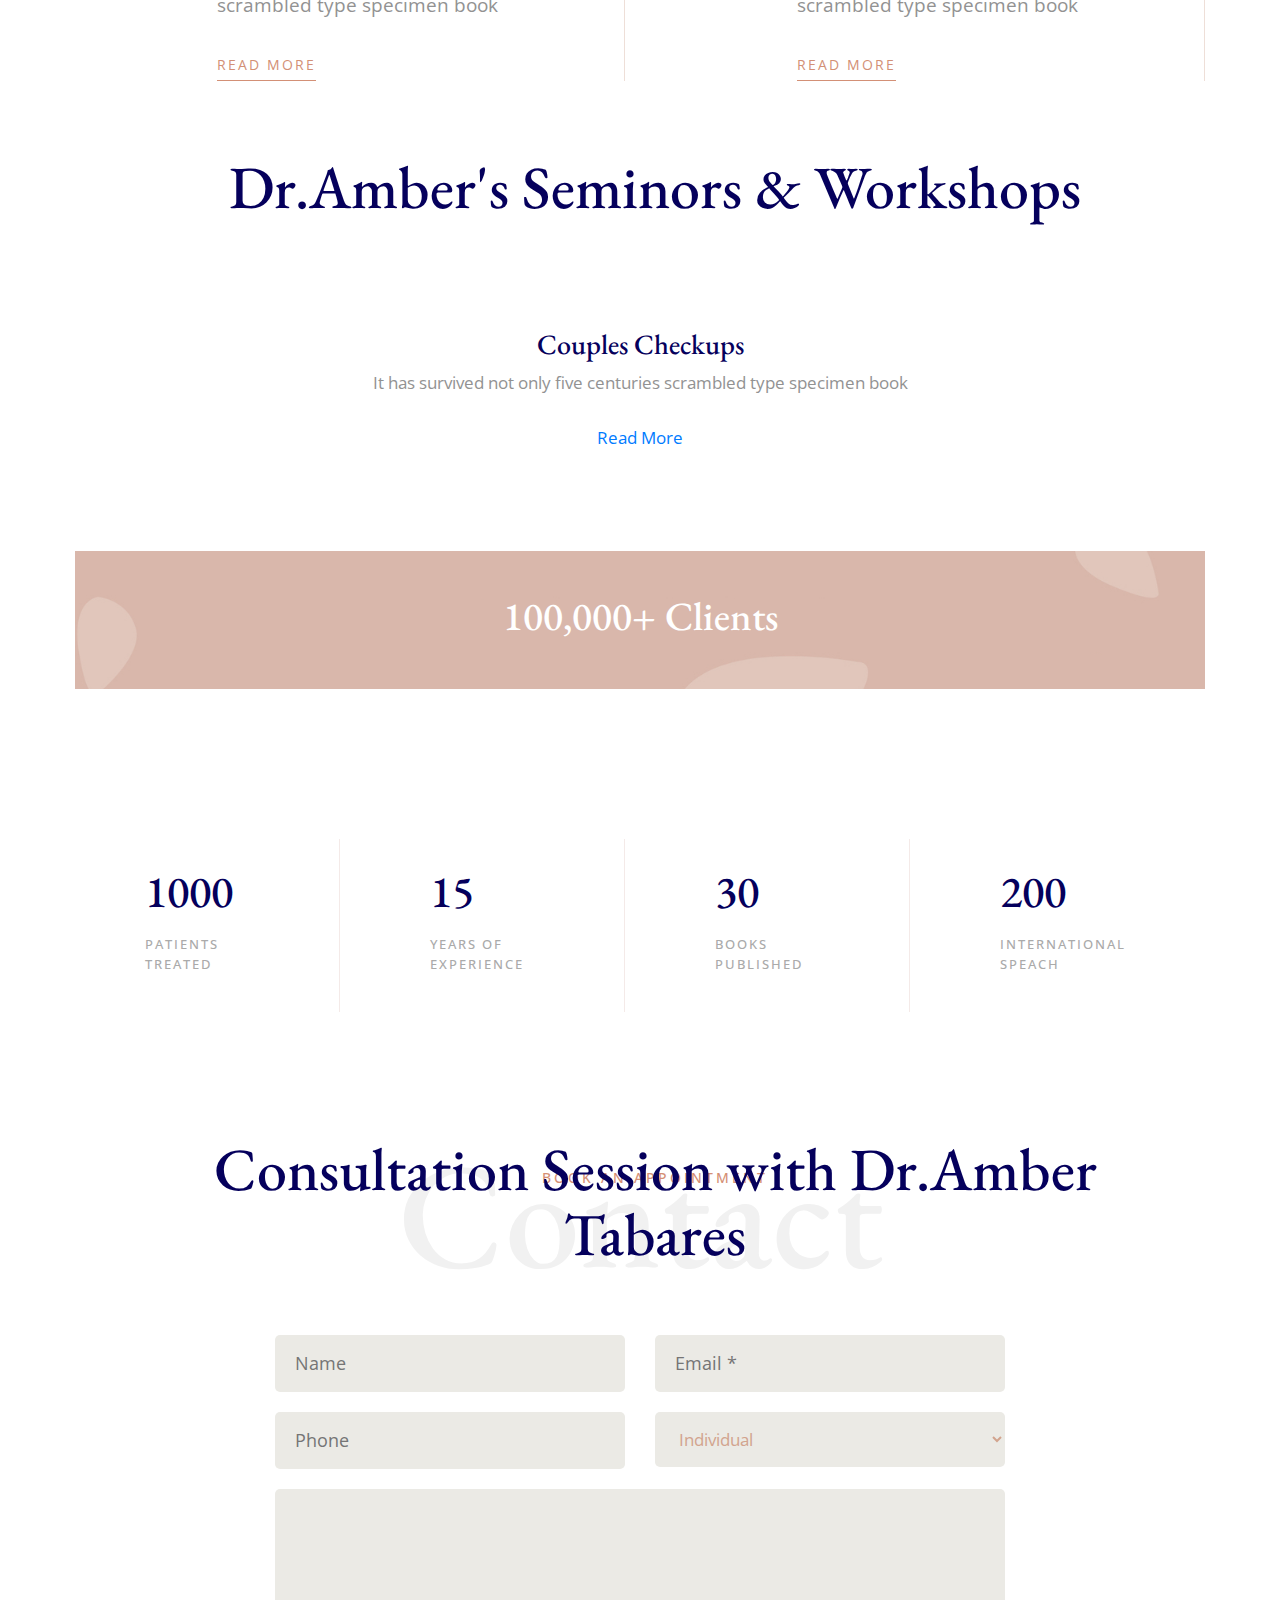
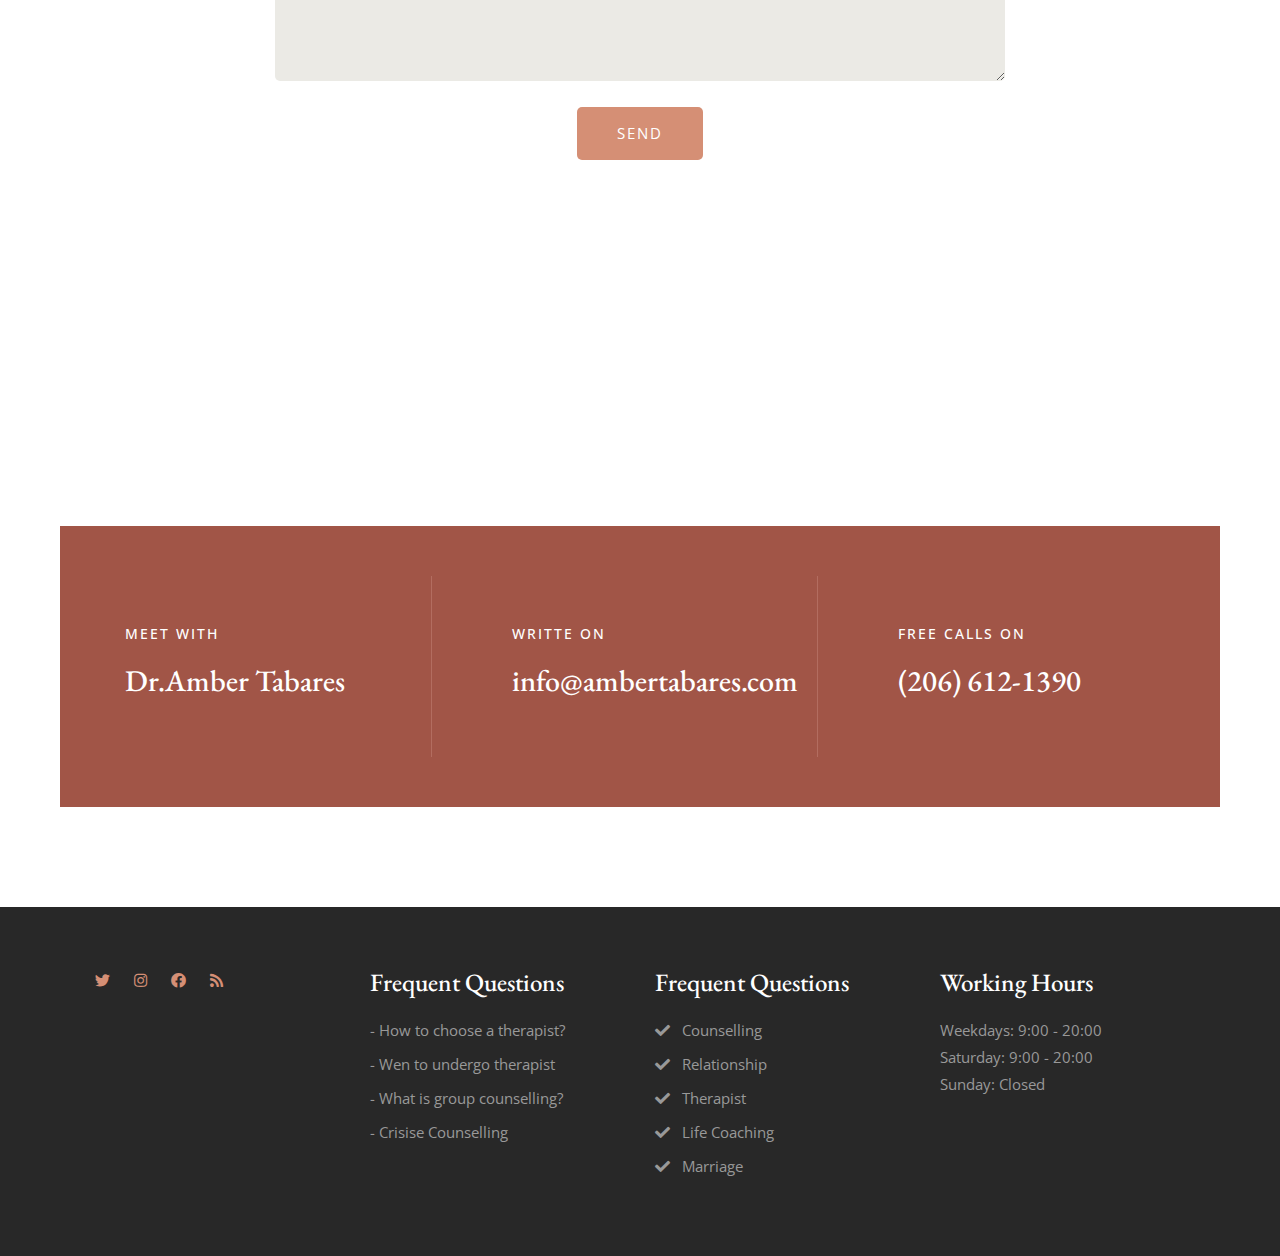
==== commit b95ad361: "3rd commit" ====
--- a/amber.html
+++ b/amber.html
@@ -27,9 +27,9 @@
 						<ul class="menu-div res-hide">
 							<li><a href="#"> Home </a></li>
 							<li><a href="#"> <img src="images/dot.png" alt=""/> News </a></li>
-							<li><a href="#"> <img src="images/dot.png" alt=""/> Theraphy </a></li>
-							<li class="logo"><a href="index.html"> <img src="images/logo.png" alt=""/></a></li>
-							<li><a href="#"> Seminors & Workshops </a></li>
+							<li><a href="#"> <img src="images/dot.png" alt=""/> Therapy </a></li>
+							<li class="logo"><a href="amber.html"> <img src="images/logo.png" alt=""/></a></li>
+							<li><a href="#"> Seminars & Workshops </a></li>
 							<li><a href="#"> <img src="images/dot.png" alt=""/> Informations </a></li>
 						
 						</ul>
@@ -46,8 +46,8 @@
 								<ul id="menu" class="res-menu">
 									<li><a href="#"> <img src="images/dot.png" alt=""/> Home </a></li>
 									<li><a href="#"> <img src="images/dot.png" alt=""/> News </a></li>
-									<li><a href="#"> <img src="images/dot.png" alt=""/> Theraphy </a></li>
-									<li><a href="#"> <img src="images/dot.png" alt=""/> Seminors & Workshops  </a></li>
+									<li><a href="#"> <img src="images/dot.png" alt=""/> Therapy </a></li>
+									<li><a href="#"> <img src="images/dot.png" alt=""/> Seminars & Workshops  </a></li>
 									<li><a href="#"> <img src="images/dot.png" alt=""/> Informations </a></li>
 								
 								</ul>
@@ -72,13 +72,14 @@
 									<div class="col-lg-7">
 										<div class="banner-des">
 											<h6>Dr.Amber Tabares</h6>
-											<h2 class="f-xs-25">Child and Adolescent Emotion Regulation</h2>
-											<p class="f-xs-16">News</p>
+											<h2 class="f-xs-25"></h2>
+											<br>
+											<p class="f-xs-16">My goal is to help clients achieve a sense of fulfillment in their lives. Often, it can help to have an objective person with whom to sort things out. Why wait until issues become bigger problems? Come in and let’s talk.</p>
 											
 										</div>
 									</div>
-									<div class="col-lg-5 col-md-7 center" style="    margin-top: 92px;">
-										<img src="images/amber.jpg" alt="" style="width: 80% !important;" class="banner-img"/>
+									<div class="col-lg-5 col-md-7 center" style="    margin-top: 50px;">
+										<img src="images/amber.jpg" alt="" style="width: 100% !important;" class="banner-img"/>
 									</div>
 								</div>
 							</div>
@@ -91,8 +92,8 @@
 											<p class="f-xs-16">News</p>
 										</div>
 									</div>
-									<div class="col-lg-5 col-md-7 center " style="    margin-top: 92px;">
-										<img src="images/amber.jpg" alt=""  style="width: 80% !important;" class="banner-img"/>
+									<div class="col-lg-5 col-md-7 center " style="    margin-top: 50px;">
+										<img src="images/ambers3.jpg" alt=""  style="width: 100% !important;" class="banner-img"/>
 									</div>
 								</div>
 							</div>
@@ -105,8 +106,8 @@
 											<p class="f-xs-16">News</p>
 										</div>
 									</div>
-									<div class="col-lg-5 col-md-7 center" style="    margin-top: 92px;">
-										<img src="images/amber.jpg" alt=""  style="width: 80% !important;" class="banner-img"/>
+									<div class="col-lg-5 col-md-7 center" style="    margin-top: 50px;">
+										<img src="images/ambers2.png" alt=""  style="width: 475px !important;height: 400px;" class="banner-img"/>
 									</div>
 								</div>
 							</div>
@@ -320,19 +321,19 @@
 			
 			<div class="container-fluid contact-details-bg">
 				<div class="row">
-					<div class="col-lg-4 col-md-4">
+					<div class="col-lg-4 col-md-4 col-sm-12 col-xs-12">
 						<div class="b-contact-details">
 							<h5>Meet with</h5>
 							<h2>Dr.Amber Tabares</h2>
 						</div>
 					</div>
-					<div class="col-lg-4 col-md-4">
-						<div class="b-contact-details">
+					<div class="col-lg-4 col-md-4 col-sm-12 col-xs-12">
+						<div class="b-contact-details" style="overflow-x:auto;">
 							<h5>Writte On</h5>
 							<h2>info@ambertabares.com</h2>
 						</div>
 					</div>
-					<div class="col-lg-4 col-md-4">
+					<div class="col-lg-4 col-md-4 col-sm-12 col-xs-12">
 						<div class="b-contact-details border-0">
 							<h5>Free Calls On</h5>
 							<h2>(206) 612-1390</h2>
